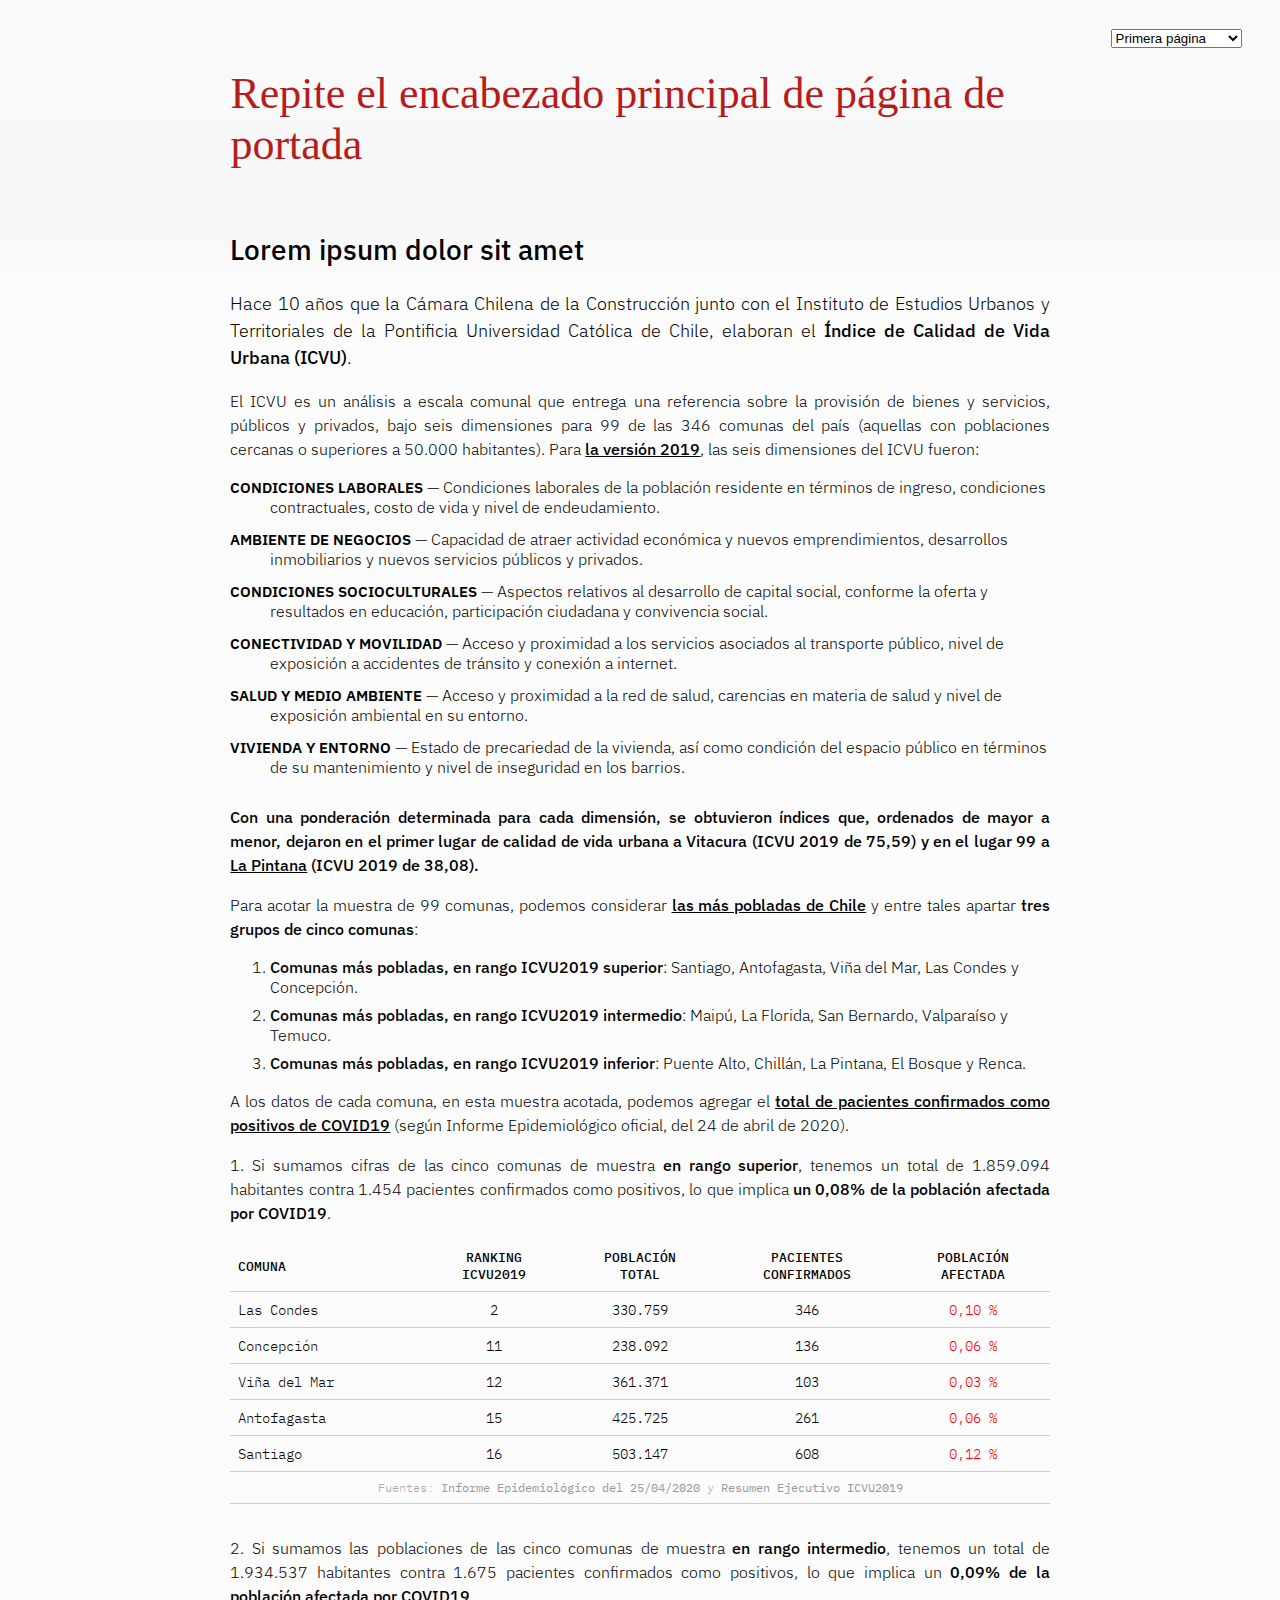
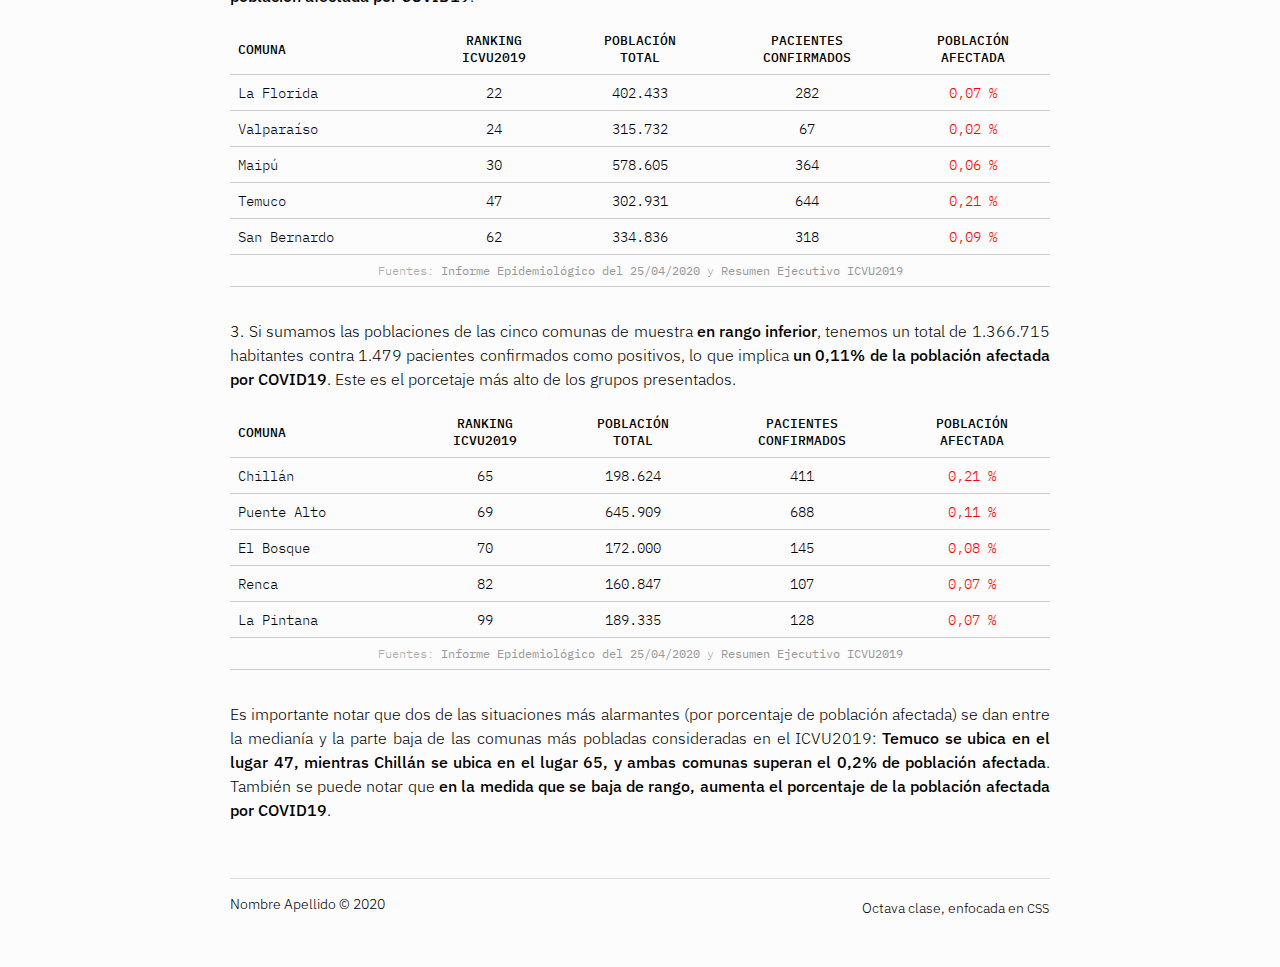
==== page-1.html @ e9ab9699 "Rename page-1 to page-1.html" ====
<!DOCTYPE html>
<html lang="es">

<head>
    <meta charset="utf-8">
    <meta name="viewport" content="width=device-width, initial-scale=1, shrink-to-fit=no">
    <!--agregar metadatos-->
    <link rel="stylesheet" href="estilo.css">
    <title>Título más adecuado</title>
</head>

<body>
    <nav>
        <select onchange="if (this.value) window.location.href=this.value">
            <option value="index.html">Página de portada</option>
            <option value="page-1.html" selected>Primera página</option>
            <option value="page-2.html">Segunda página</option>
            <option value="page-3.html">Tercera página</option>
        </select>
    </nav>
    <div class="container">
        <header>
            <h1><a href="index.html">Repite el encabezado principal de página de portada</a></h1>
        </header>
        <section>
            <h2>Lorem ipsum dolor sit amet</h2>
            <p>Hace 10 años que la Cámara Chilena de la Construcción junto con el Instituto de Estudios Urbanos y Territoriales de la Pontificia Universidad Católica de Chile, elaboran el <em>Índice de Calidad de Vida Urbana (ICVU)</em>.</p>
            <p>El ICVU es un análisis a escala comunal que entrega una referencia sobre la provisión de bienes y servicios, públicos y privados, bajo seis dimensiones para 99 de las 346 comunas del país (aquellas con poblaciones cercanas o superiores a 50.000 habitantes). Para <a href="http://estudiosurbanos.uc.cl/images/publicaciones/documentos-de-trabajo/ICVU_2019_Resumen_Ejecutivo.pdf" target="_blank" rel="nofollow" title="Resumen Ejecutivo ICVU 2019 (PDF)">la versión 2019</a>, las seis dimensiones del ICVU fueron:</p>
            <dl>
                <dt>CONDICIONES LABORALES</dt>
                <dd>Condiciones laborales de la población residente en términos de ingreso, condiciones contractuales, costo de vida y nivel de endeudamiento.</dd>
                <dt>AMBIENTE DE NEGOCIOS</dt>
                <dd>Capacidad de atraer actividad económica y nuevos emprendimientos, desarrollos inmobiliarios y nuevos servicios públicos y privados.</dd>
                <dt>CONDICIONES SOCIOCULTURALES</dt>
                <dd>Aspectos relativos al desarrollo de capital social, conforme la oferta y resultados en educación, participación ciudadana y convivencia social.</dd>
                <dt>CONECTIVIDAD Y MOVILIDAD</dt>
                <dd>Acceso y proximidad a los servicios asociados al transporte público, nivel de exposición a accidentes de tránsito y conexión a internet.</dd>
                <dt>SALUD Y MEDIO AMBIENTE</dt>
                <dd>Acceso y proximidad a la red de salud, carencias en materia de salud y nivel de exposición ambiental en su entorno.</dd>
                <dt>VIVIENDA Y ENTORNO</dt>
                <dd>Estado de precariedad de la vivienda, así como condición del espacio público en términos de su mantenimiento y nivel de inseguridad en los barrios.</dd>
            </dl>

            <p><em>Con una ponderación determinada para cada dimensión, se obtuvieron índices que, ordenados de mayor a menor, dejaron en el primer lugar de calidad de vida urbana a Vitacura (ICVU 2019 de 75,59) y en el lugar 99 a <a href="https://twitter.com/aguirreseba/status/1254904464315727873" target="_blank" rel="nofollow" title="Sebastián Aguirre en Twitter · 6:45 p.m. · 27 abr. 2020">La Pintana</a> (ICVU 2019 de 38,08).</em></p>

            <p>Para acotar la muestra de 99 comunas, podemos considerar <a href="https://es.wikipedia.org/wiki/Anexo:Comunas_de_Chile_por_poblaci%C3%B3n" target="_blank" rel="nofollow" title="Anexo:Comunas de Chile por población - Wikipedia, la enciclopedia libre">las más pobladas de Chile</a> y entre tales apartar <em>tres grupos de cinco comunas</em>:</p>

            <ol>
                <li><em>Comunas más pobladas, en rango ICVU2019 superior</em>: Santiago, Antofagasta, Viña del Mar, Las Condes y Concepción.</li>
                <li><em>Comunas más pobladas, en rango ICVU2019 intermedio</em>: Maipú, La Florida, San Bernardo, Valparaíso y Temuco.</li>
                <li><em>Comunas más pobladas, en rango ICVU2019 inferior</em>: Puente Alto, Chillán, La Pintana, El Bosque y Renca.</li>
            </ol>

            <p>A los datos de cada comuna, en esta muestra acotada, podemos agregar el <a href="https://github.com/jorgeperezrojas/covid19-data/blob/master/csv/confirmados_comunas.csv" target="_blank" rel="nofollow" title="covid19-data/confirmados_comunas.csv at master · jorgeperezrojas/covid19-data">total de pacientes confirmados como positivos de COVID19</a> (según Informe Epidemiológico oficial, del
                <time datetime="2020-04-24">24 de abril de 2020</time>).</p>

            <p>1. Si sumamos cifras de las cinco comunas de muestra <em>en rango superior</em>, tenemos un total de 1.859.094 habitantes contra 1.454 pacientes confirmados como positivos, lo que implica <em>un 0,08% de la población afectada por COVID19</em>.</p>

            <table>

                <thead>
                    <tr>
                        <th scope="col">COMUNA</th>
                        <th scope="col">RANKING
                            <br/>ICVU2019</th>
                        <th scope="col">POBLACIÓN
                            <br/>TOTAL</th>
                        <th scope="col">PACIENTES
                            <br/>CONFIRMADOS</th>
                        <th scope="col">POBLACIÓN
                            <br/>AFECTADA</th>
                    </tr>
                </thead>
                <tbody>
                    <tr>
                        <th scope="row">Las Condes</th>
                        <td>2</td>
                        <td>330.759</td>
                        <td>346</td>
                        <td>0,10 %</td>
                    </tr>
                    <tr>
                        <th scope="row">Concepción</th>
                        <td>11</td>
                        <td>238.092</td>
                        <td>136</td>
                        <td>0,06 %</td>
                    </tr>
                    <tr>
                        <th scope="row">Viña del Mar</th>
                        <td>12</td>
                        <td>361.371</td>
                        <td>103</td>
                        <td>0,03 %</td>
                    </tr>
                    <tr>
                        <th scope="row">Antofagasta</th>
                        <td>15</td>
                        <td>425.725</td>
                        <td>261</td>
                        <td>0,06 %</td>
                    </tr>
                    <tr>
                        <th scope="row">Santiago</th>
                        <td>16</td>
                        <td>503.147</td>
                        <td>608</td>
                        <td>0,12 %</td>
                    </tr>
                </tbody>
                <tfoot>
                    <tr>
                        <td colspan="5">Fuentes: <a href="https://www.gob.cl/coronavirus/cifrasoficiales/#informes" target="_blank" rel="nofollow" title="Gob.cl - Cifras Oficiales">Informe Epidemiológico del 25/04/2020</a> y <a href="http://estudiosurbanos.uc.cl/images/publicaciones/documentos-de-trabajo/ICVU_2019_Resumen_Ejecutivo.pdf" target="_blank" rel="nofollow" title="Documento PDF">Resumen Ejecutivo ICVU2019</a></td>
                    </tr>
                </tfoot>

            </table>

            <p>2. Si sumamos las poblaciones de las cinco comunas de muestra <em>en rango intermedio</em>, tenemos un total de 1.934.537 habitantes contra 1.675 pacientes confirmados como positivos, lo que implica un <em>0,09% de la población afectada por COVID19</em>.</p>

            <table>

                <thead>
                    <tr>
                        <th scope="col">COMUNA</th>
                        <th scope="col">RANKING
                            <br/>ICVU2019</th>
                        <th scope="col">POBLACIÓN
                            <br/>TOTAL</th>
                        <th scope="col">PACIENTES
                            <br/>CONFIRMADOS</th>
                        <th scope="col">POBLACIÓN
                            <br/>AFECTADA</th>
                    </tr>
                </thead>
                <tbody>
                    <tr>
                        <th scope="row">La Florida</th>
                        <td>22</td>
                        <td>402.433</td>
                        <td>282</td>
                        <td>0,07 %</td>
                    </tr>
                    <tr>
                        <th scope="row">Valparaíso</th>
                        <td>24</td>
                        <td>315.732</td>
                        <td>67</td>
                        <td>0,02 %</td>
                    </tr>
                    <tr>
                        <th scope="row">Maipú</th>
                        <td>30</td>
                        <td>578.605</td>
                        <td>364</td>
                        <td>0,06 %</td>
                    </tr>
                    <tr>
                        <th scope="row">Temuco</th>
                        <td>47</td>
                        <td>302.931</td>
                        <td>644</td>
                        <td>0,21 %</td>
                    </tr>
                    <tr>
                        <th scope="row">San Bernardo</th>
                        <td>62</td>
                        <td>334.836</td>
                        <td>318</td>
                        <td>0,09 %</td>
                    </tr>
                </tbody>
                <tfoot>
                    <tr>
                        <td colspan="5">Fuentes: <a href="https://www.gob.cl/coronavirus/cifrasoficiales/#informes" target="_blank" rel="nofollow" title="Gob.cl - Cifras Oficiales">Informe Epidemiológico del 25/04/2020</a> y <a href="http://estudiosurbanos.uc.cl/images/publicaciones/documentos-de-trabajo/ICVU_2019_Resumen_Ejecutivo.pdf" target="_blank" rel="nofollow" title="Documento PDF">Resumen Ejecutivo ICVU2019</a></td>
                    </tr>
                </tfoot>

            </table>

            <p>3. Si sumamos las poblaciones de las cinco comunas de muestra <em>en rango inferior</em>, tenemos un total de 1.366.715 habitantes contra 1.479 pacientes confirmados como positivos, lo que implica <em>un 0,11% de la población afectada por COVID19</em>. Este es el porcetaje más alto de los grupos presentados.</p>

            <table>

                <thead>
                    <tr>
                        <th scope="col">COMUNA</th>
                        <th scope="col">RANKING
                            <br/>ICVU2019</th>
                        <th scope="col">POBLACIÓN
                            <br/>TOTAL</th>
                        <th scope="col">PACIENTES
                            <br/>CONFIRMADOS</th>
                        <th scope="col">POBLACIÓN
                            <br/>AFECTADA</th>
                    </tr>
                </thead>
                <tbody>
                    <tr>
                        <th scope="row">Chillán</th>
                        <td>65</td>
                        <td>198.624</td>
                        <td>411</td>
                        <td>0,21 %</td>
                    </tr>
                    <tr>
                        <th scope="row">Puente Alto</th>
                        <td>69</td>
                        <td>645.909</td>
                        <td>688</td>
                        <td>0,11 %</td>
                    </tr>
                    <tr>
                        <th scope="row">El Bosque</th>
                        <td>70</td>
                        <td>172.000</td>
                        <td>145</td>
                        <td>0,08 %</td>
                    </tr>
                    <tr>
                        <th scope="row">Renca</th>
                        <td>82</td>
                        <td>160.847</td>
                        <td>107</td>
                        <td>0,07 %</td>
                    </tr>
                    <tr>
                        <th scope="row">La Pintana</th>
                        <td>99</td>
                        <td>189.335</td>
                        <td>128</td>
                        <td>0,07 %</td>
                    </tr>
                </tbody>
                <tfoot>
                    <tr>
                        <td colspan="5">Fuentes: <a href="https://www.gob.cl/coronavirus/cifrasoficiales/#informes" target="_blank" rel="nofollow" title="Gob.cl - Cifras Oficiales">Informe Epidemiológico del 25/04/2020</a> y <a href="http://estudiosurbanos.uc.cl/images/publicaciones/documentos-de-trabajo/ICVU_2019_Resumen_Ejecutivo.pdf" target="_blank" rel="nofollow" title="Documento PDF">Resumen Ejecutivo ICVU2019</a></td>
                    </tr>
                </tfoot>

            </table>

            <p>Es importante notar que dos de las situaciones más alarmantes (por porcentaje de población afectada) se dan entre la medianía y la parte baja de las comunas más pobladas consideradas en el ICVU2019: <em>Temuco se ubica en el lugar 47, mientras Chillán se ubica en el lugar 65, y ambas comunas superan el 0,2% de población afectada</em>. También se puede notar que <em>en la medida que se baja de rango, aumenta el porcentaje de la población afectada por COVID19</em>.</p>

        </section>
        <footer>
            <hr>
            <p>Nombre Apellido &copy; 2020 <span class="derecha">Octava clase, enfocada en <abbr title="Cascading Style Sheets">css</abbr></span></p>
        </footer>
    </div>
</body>

</html>
---- estilo.css ----
@import url('https://fonts.googleapis.com/css2?family=IBM+Plex+Mono:wght@300;400;500&family=IBM+Plex+Sans:wght@300;500&family=IBM+Plex+Serif:ital,wght@1,200&display=swap');

html, body {
    margin: 0;
    padding: 0;
}

body {
    background: linear-gradient(180deg, rgba(245, 245, 245, 0.6) 100px, rgba(245, 245, 245, 0.9) 200px, rgba(252, 252, 252, 1) 300px), url('https://www.paho.org/sites/default/files/styles/flexslider_full/public/hero/2020-03/covid-19-1190x574-2-full.jpg');
    background-size: 100% auto;
    font-family: 'IBM Plex Sans', sans-serif;
    font-weight: 300;
}

:hover {
    transition: all ease 0.5s;
}

a {
    font-weight: 500;
    text-decoration: underline;
    color: #000;
}

a:hover {
    text-decoration: none;
}

h1 {
    font-family: Georgia, serif;
    font-weight: bold;
    font-size: 2.75rem;
}

h1 a {
    text-decoration: none;
    color: #b71c1c;
}

h1 a:hover {
    text-decoration: none;
    color: #c62828;
}

h2 {
    font-size: 1.75rem;
}

h3 {
    font-size: 1.5rem;
}

h4 {
    font-size: 1.25rem;
}

h5 {
    font-size: 1.0rem;
}

h6 {
    font-size: 1.0rem;
}

h2, h3, h4, h5, h6, em, strong {
    font-weight: 500;
    font-style: normal;
}

hr {
    border:none;
    border-bottom:1px solid #ddd;
}

nav {
    position: fixed;
    right: 3%;
    top: 3%;
    z-index: 999;
}

div.container {
    padding: 3% 18%;
}

@media screen and (orientation:portrait) {
    div.container {
        padding: 6%;
    }
}

p {
    line-height: 1.5;
    text-align: justify;
}

p sup a {
    text-decoration: none;
}

h2 + p{
    font-size:112%;
}

blockquote {
    padding-bottom: 0.5rem;
}

blockquote p {
    margin: 0 0 .5rem 0;
    padding: 0;
    font-family: 'IBM Plex Serif', serif;
    font-style: italic;
    font-weight: 200;
    font-size: 125%;
    text-align: left;
}

blockquote footer {
    text-align: right;
    padding-right: 1rem;
}

blockquote footer:before {
    content: "— ";
}

abbr {
    text-transform: lowercase;
    font-variant: small-caps;
    font-size: 125%;
    text-decoration: none;
    letter-spacing: 0.01rem;
}

section {
    padding: 0.5rem 0 2rem 0;
}

dl dt {
    float: left;
    font-weight: 600;
    font-size: 95%;
}

dl dd:before {
    content: " — ";
    padding-left: 0.25rem;
}

dl dd {
    padding-bottom: 0.75rem;
}

ul li, ol li {
    list-style-position: outside;
    margin-bottom: 0.5rem;
}

ul li:last-of-type, ol li:last-of-type {
    margin-bottom: 0.75rem;
}

figure {
    margin: 1.5rem -0.25rem;
    padding: 0;
    background: #fff;
    box-shadow: 0 0 2px rgba(100, 100, 100, .1)
}

figure img {
    width: 100%;
    height: auto;
}

figure figcaption {
    font-size: 80%;
    letter-spacing: 0.05rem;
    padding: 0.25rem 0.5rem 0.75rem 0.5rem;
    color: #777;
}

table {
    border-collapse: collapse;
    width: 100%;
    font-family: 'IBM Plex Mono', monospace;
    font-weight: 300;
    font-size: 90%;
    text-align: center;
    margin-bottom: 2rem;
}

@media screen and (orientation:portrait) {
    table {
        font-size: 80%;
    }
}

table tbody tr:hover {
    background-color: rgba(255, 255, 255, 0.75);
}

table tbody tr td:nth-child(5) {
    color: #f00;
}

table tr td, table tr th {
    border-bottom: 1px solid #ccc;
    padding: 0.5rem;
}

table thead tr th {
    font-size: 90%;
    font-weight: 500;
}

table thead tr th:first-child {
    text-align: left;
}

table tbody tr th {
    text-align: left;
    font-weight: 300;
}

table tbody tr td span {
    display: block;
    margin: 0 auto;
    width: 2.75rem;
    text-align: right;
}

table:first-of-type tbody tr td span {
    width: 2.25rem;
}

table tfoot, figure figcaption {
    font-size: 80%;
    font-family: 'IBM Plex Mono', monospace;
    font-weight: 300;
    text-align: center;
    color: #aaa;
}

table tfoot a, figure figcaption a {
    color: #999;
    font-weight: 400;
    text-decoration: none;
}

table tfoot a:hover, figure figcaption a:hover {
    color: #888;
    text-decoration: underline;
}

footer {
    font-size: 90%;
}

.derecha {
    float: right;
}
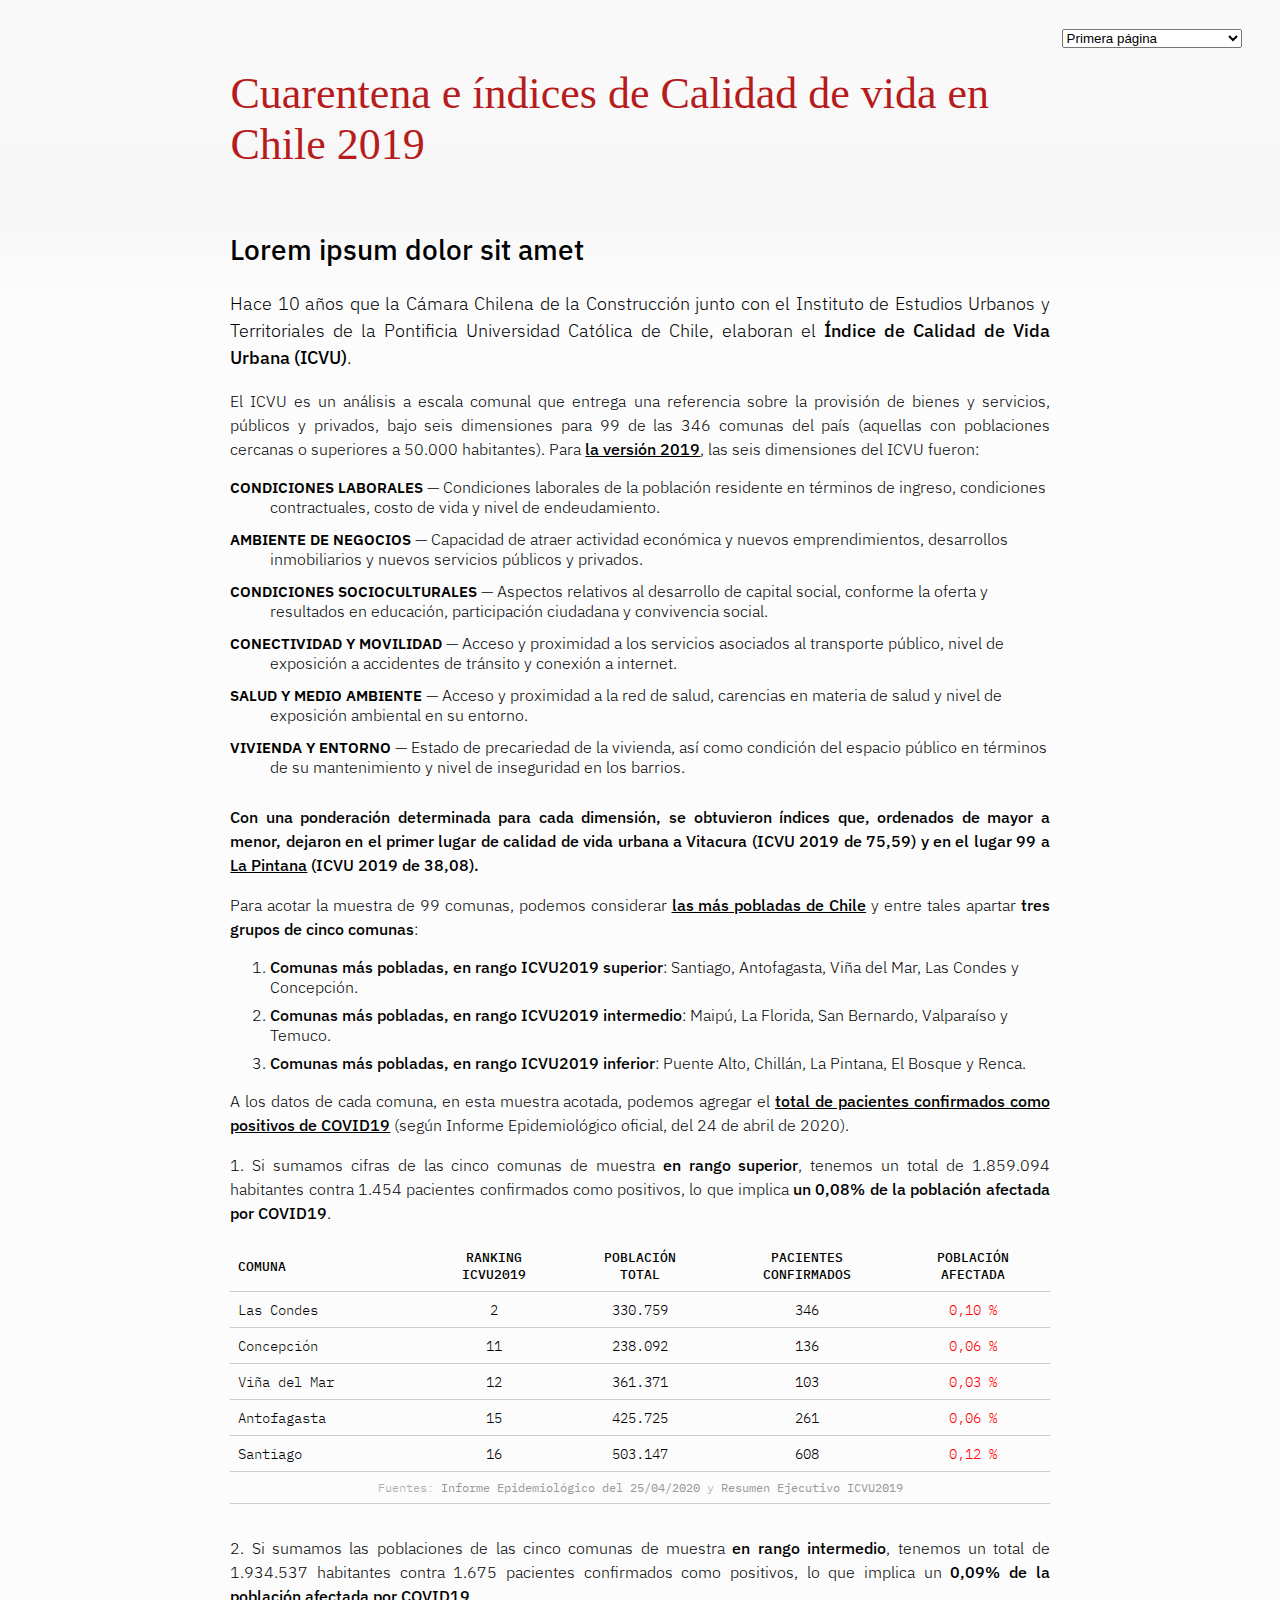
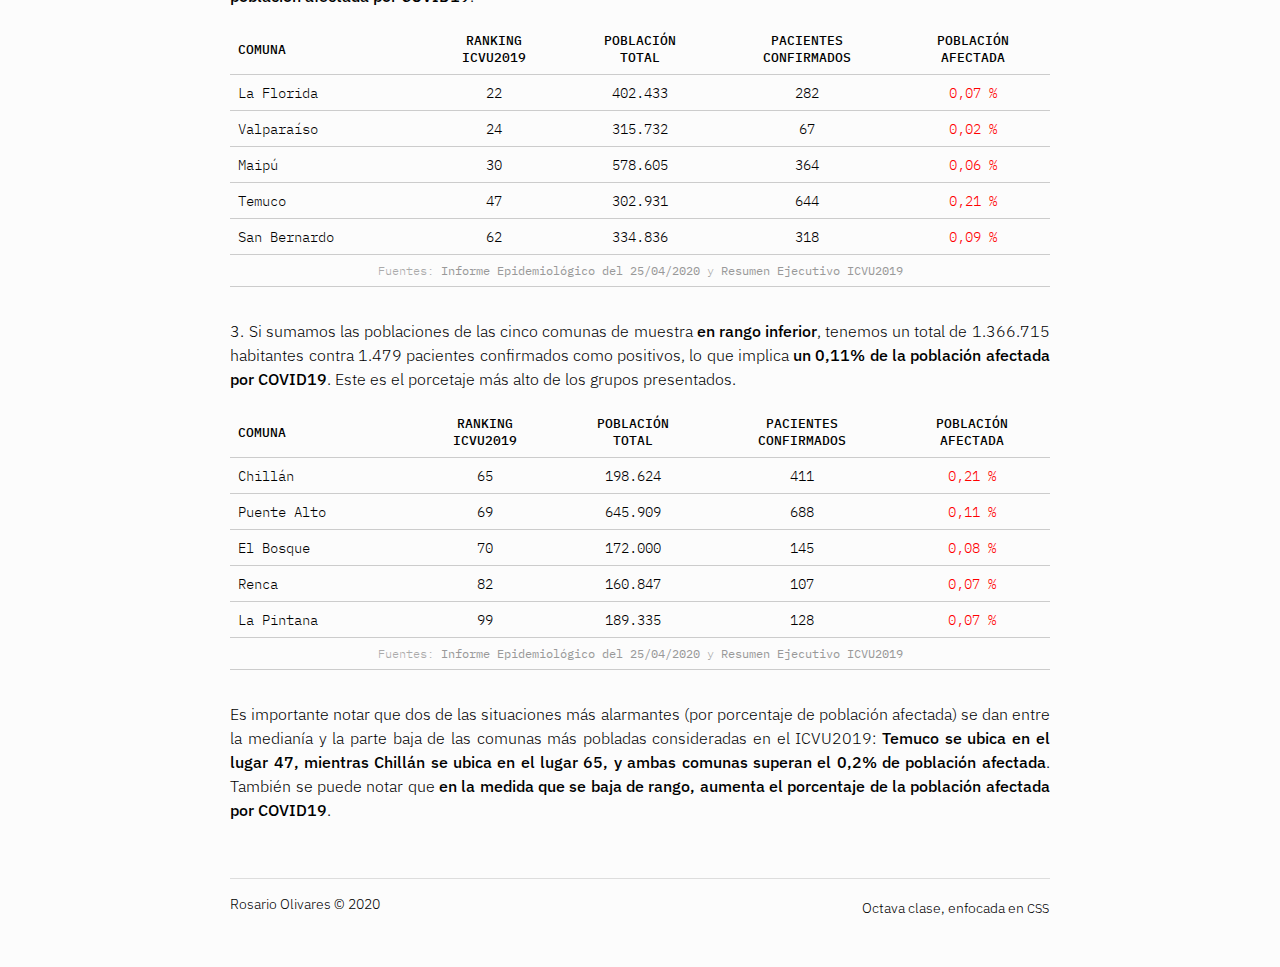
==== commit 90bf9c42: "Update page-1.html" ====
--- a/page-1.html
+++ b/page-1.html
@@ -12,7 +12,7 @@
 <body>
     <nav>
         <select onchange="if (this.value) window.location.href=this.value">
-            <option value="index.html">Página de portada</option>
+            <option value="index.html">Cuarentena por COVID-19</option>
             <option value="page-1.html" selected>Primera página</option>
             <option value="page-2.html">Segunda página</option>
             <option value="page-3.html">Tercera página</option>
@@ -20,7 +20,7 @@
     </nav>
     <div class="container">
         <header>
-            <h1><a href="index.html">Repite el encabezado principal de página de portada</a></h1>
+            <h1><a href="index.html">Cuarentena e índices de Calidad de vida en Chile 2019</a></h1>
         </header>
         <section>
             <h2>Lorem ipsum dolor sit amet</h2>
@@ -245,7 +245,7 @@
         </section>
         <footer>
             <hr>
-            <p>Nombre Apellido &copy; 2020 <span class="derecha">Octava clase, enfocada en <abbr title="Cascading Style Sheets">css</abbr></span></p>
+            <p>Rosario Olivares &copy; 2020 <span class="derecha">Octava clase, enfocada en <abbr title="Cascading Style Sheets">css</abbr></span></p>
         </footer>
     </div>
 </body>
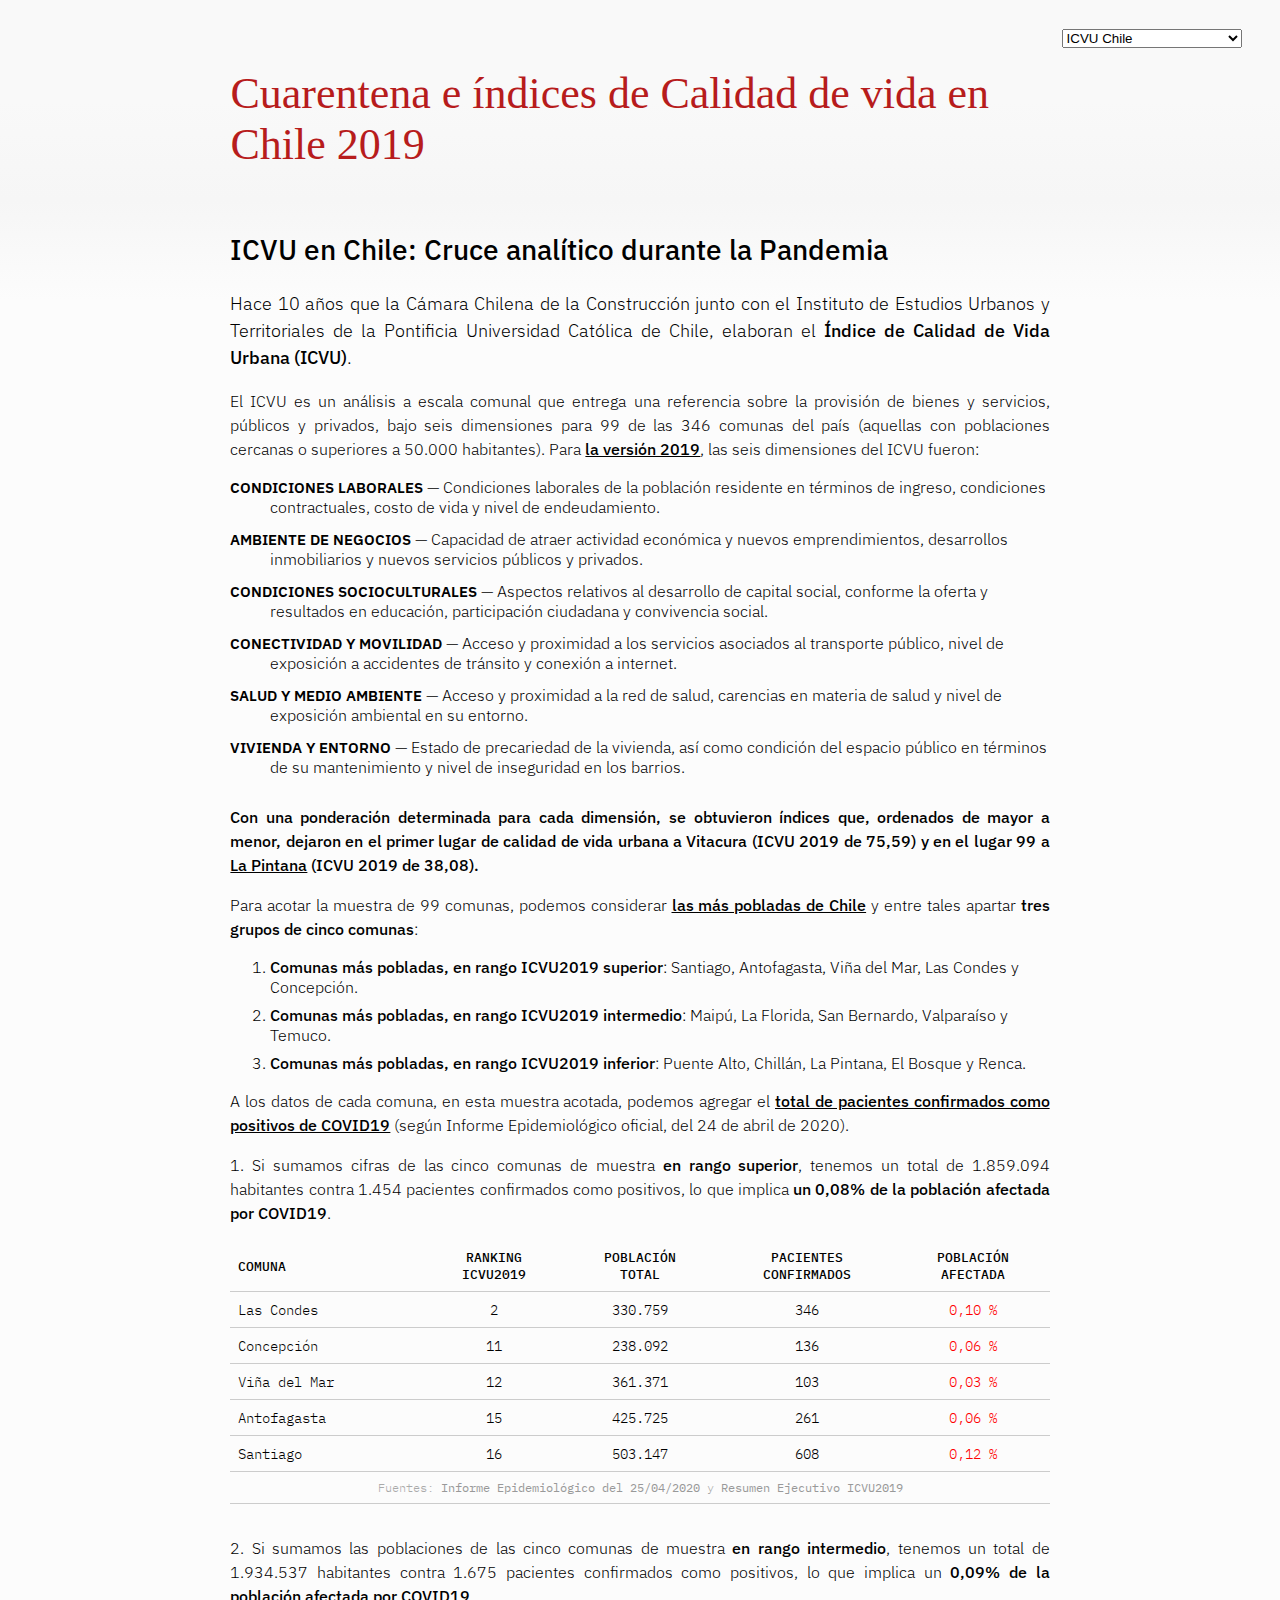
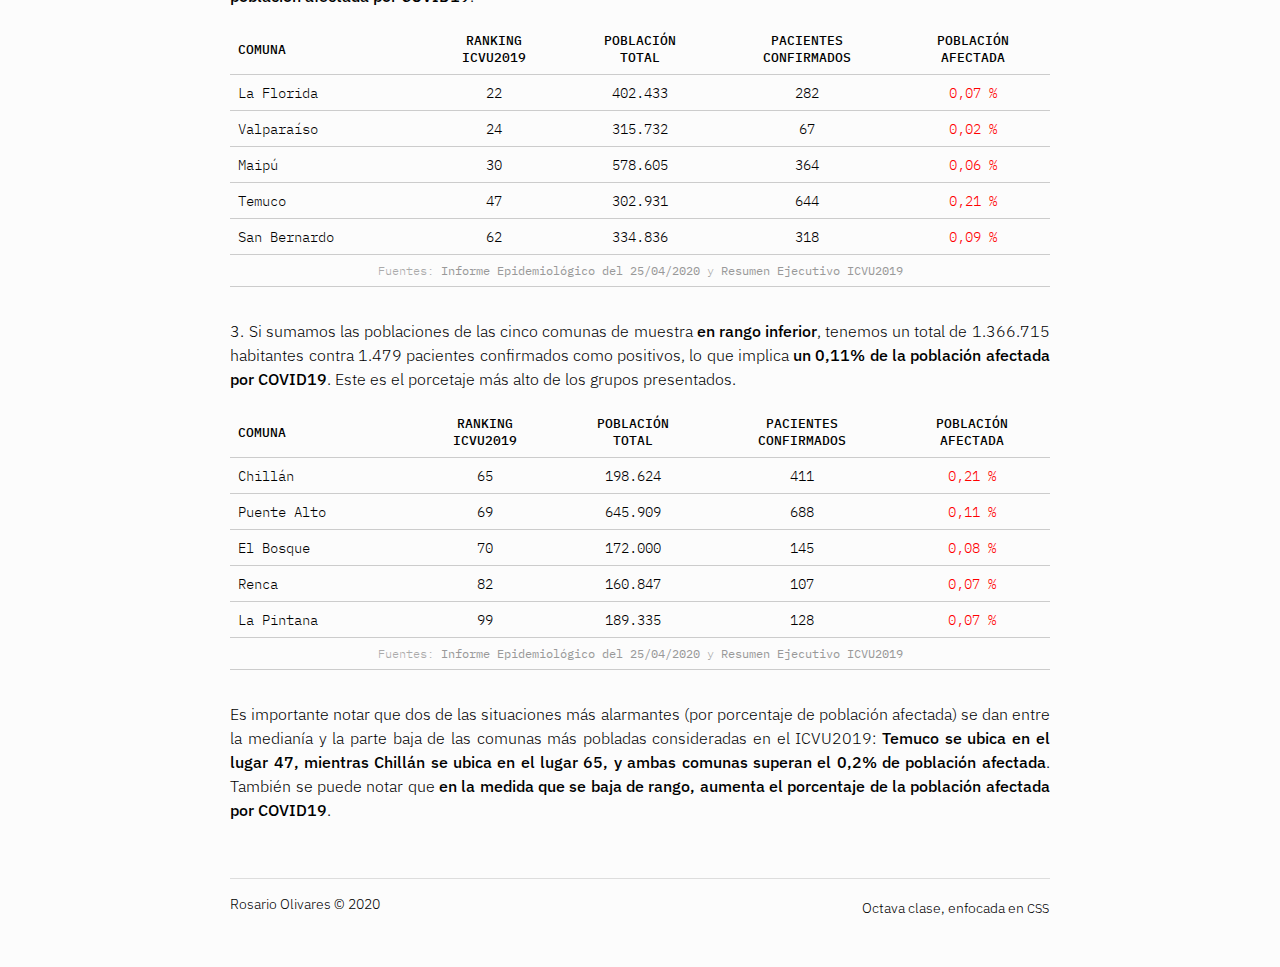
==== commit 291f22e4: "Update page-1.html" ====
--- a/page-1.html
+++ b/page-1.html
@@ -6,14 +6,14 @@
     <meta name="viewport" content="width=device-width, initial-scale=1, shrink-to-fit=no">
     <!--agregar metadatos-->
     <link rel="stylesheet" href="estilo.css">
-    <title>Título más adecuado</title>
+    <title>ICVU y COVID-19 Chile</title>
 </head>
 
 <body>
     <nav>
         <select onchange="if (this.value) window.location.href=this.value">
             <option value="index.html">Cuarentena por COVID-19</option>
-            <option value="page-1.html" selected>Primera página</option>
+            <option value="page-1.html" selected>ICVU Chile</option>
             <option value="page-2.html">Segunda página</option>
             <option value="page-3.html">Tercera página</option>
         </select>
@@ -23,7 +23,7 @@
             <h1><a href="index.html">Cuarentena e índices de Calidad de vida en Chile 2019</a></h1>
         </header>
         <section>
-            <h2>Lorem ipsum dolor sit amet</h2>
+            <h2>ICVU en Chile: Cruce analítico durante la Pandemia</h2>
             <p>Hace 10 años que la Cámara Chilena de la Construcción junto con el Instituto de Estudios Urbanos y Territoriales de la Pontificia Universidad Católica de Chile, elaboran el <em>Índice de Calidad de Vida Urbana (ICVU)</em>.</p>
             <p>El ICVU es un análisis a escala comunal que entrega una referencia sobre la provisión de bienes y servicios, públicos y privados, bajo seis dimensiones para 99 de las 346 comunas del país (aquellas con poblaciones cercanas o superiores a 50.000 habitantes). Para <a href="http://estudiosurbanos.uc.cl/images/publicaciones/documentos-de-trabajo/ICVU_2019_Resumen_Ejecutivo.pdf" target="_blank" rel="nofollow" title="Resumen Ejecutivo ICVU 2019 (PDF)">la versión 2019</a>, las seis dimensiones del ICVU fueron:</p>
             <dl>
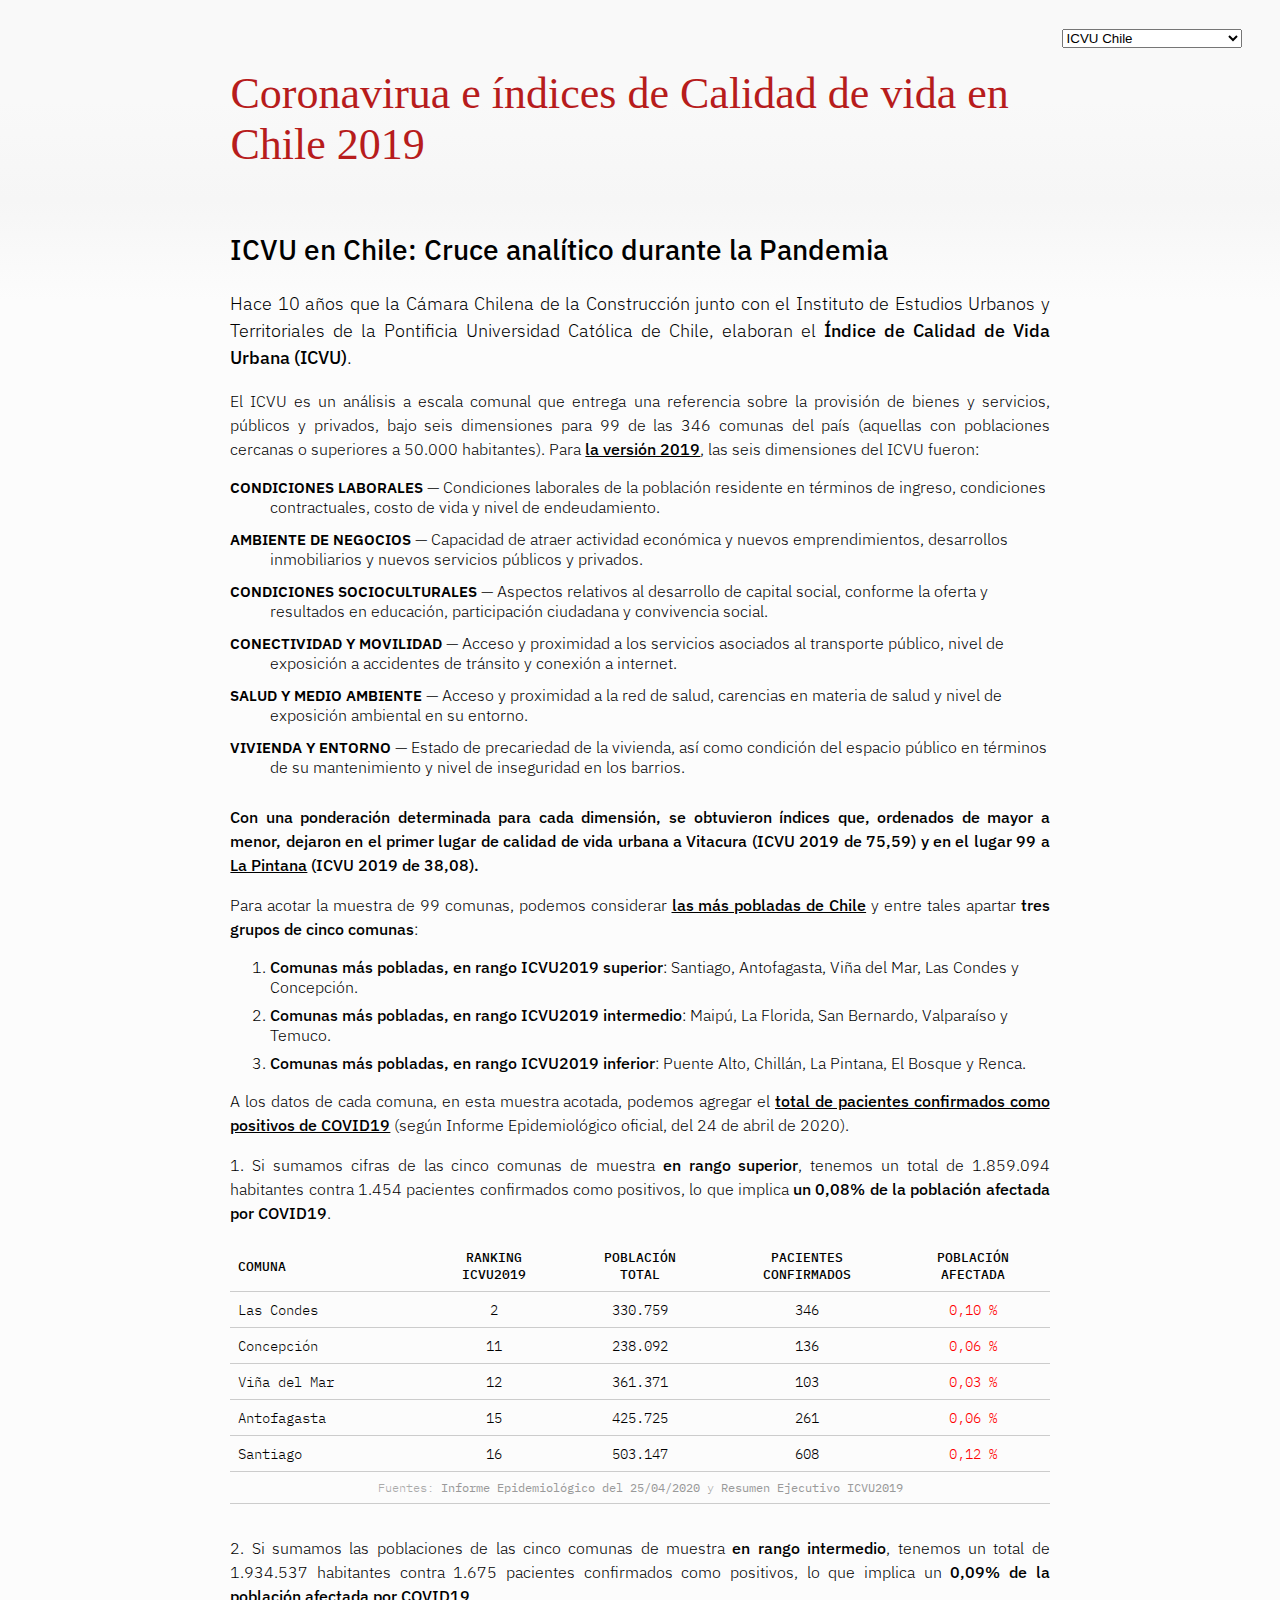
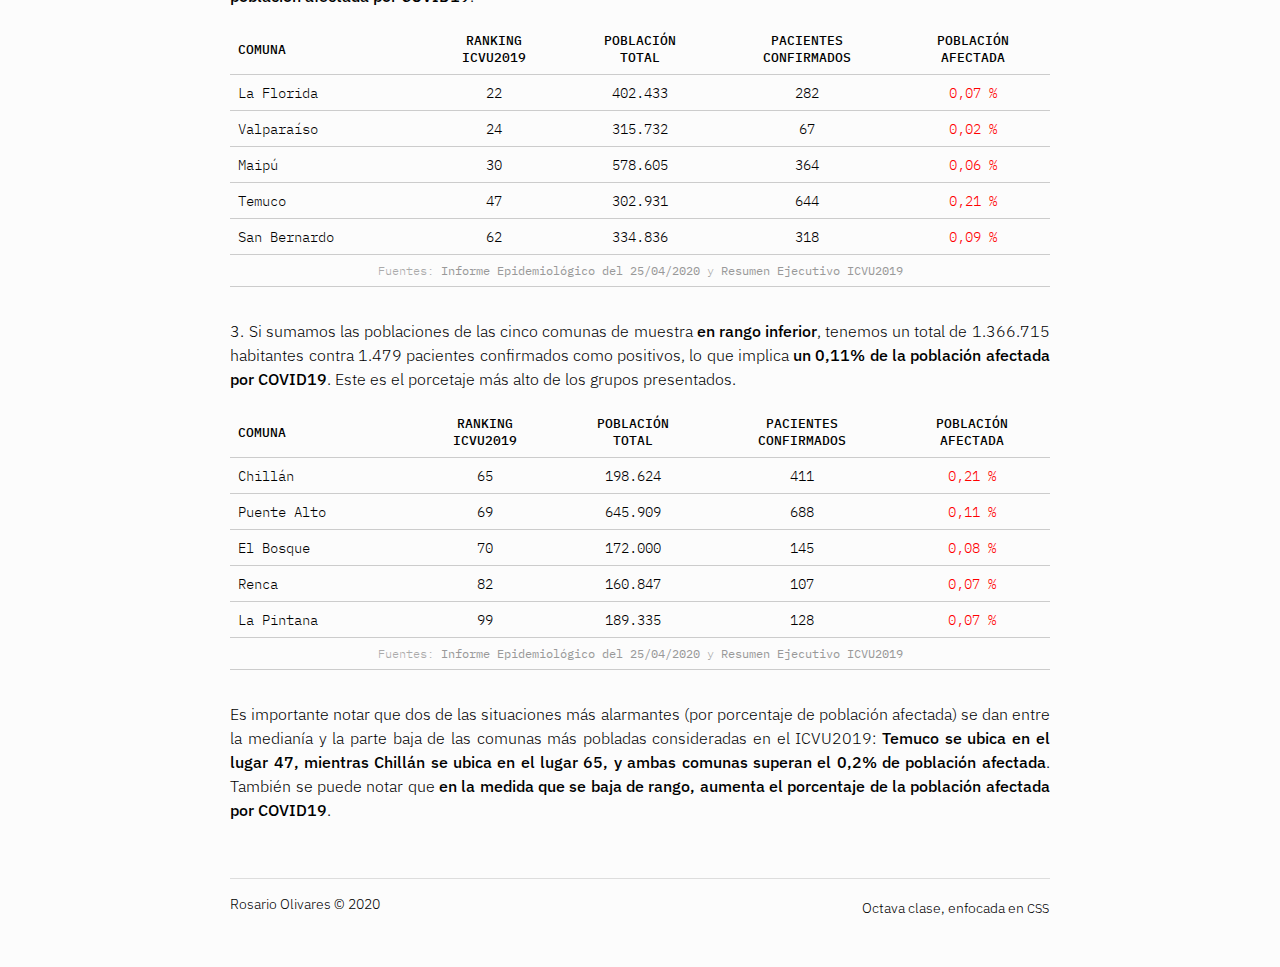
==== commit a7c2b07c: "Update page-1.html" ====
--- a/page-1.html
+++ b/page-1.html
@@ -20,7 +20,7 @@
     </nav>
     <div class="container">
         <header>
-            <h1><a href="index.html">Cuarentena e índices de Calidad de vida en Chile 2019</a></h1>
+            <h1><a href="index.html">Coronavirua e índices de Calidad de vida en Chile 2019</a></h1>
         </header>
         <section>
             <h2>ICVU en Chile: Cruce analítico durante la Pandemia</h2>
